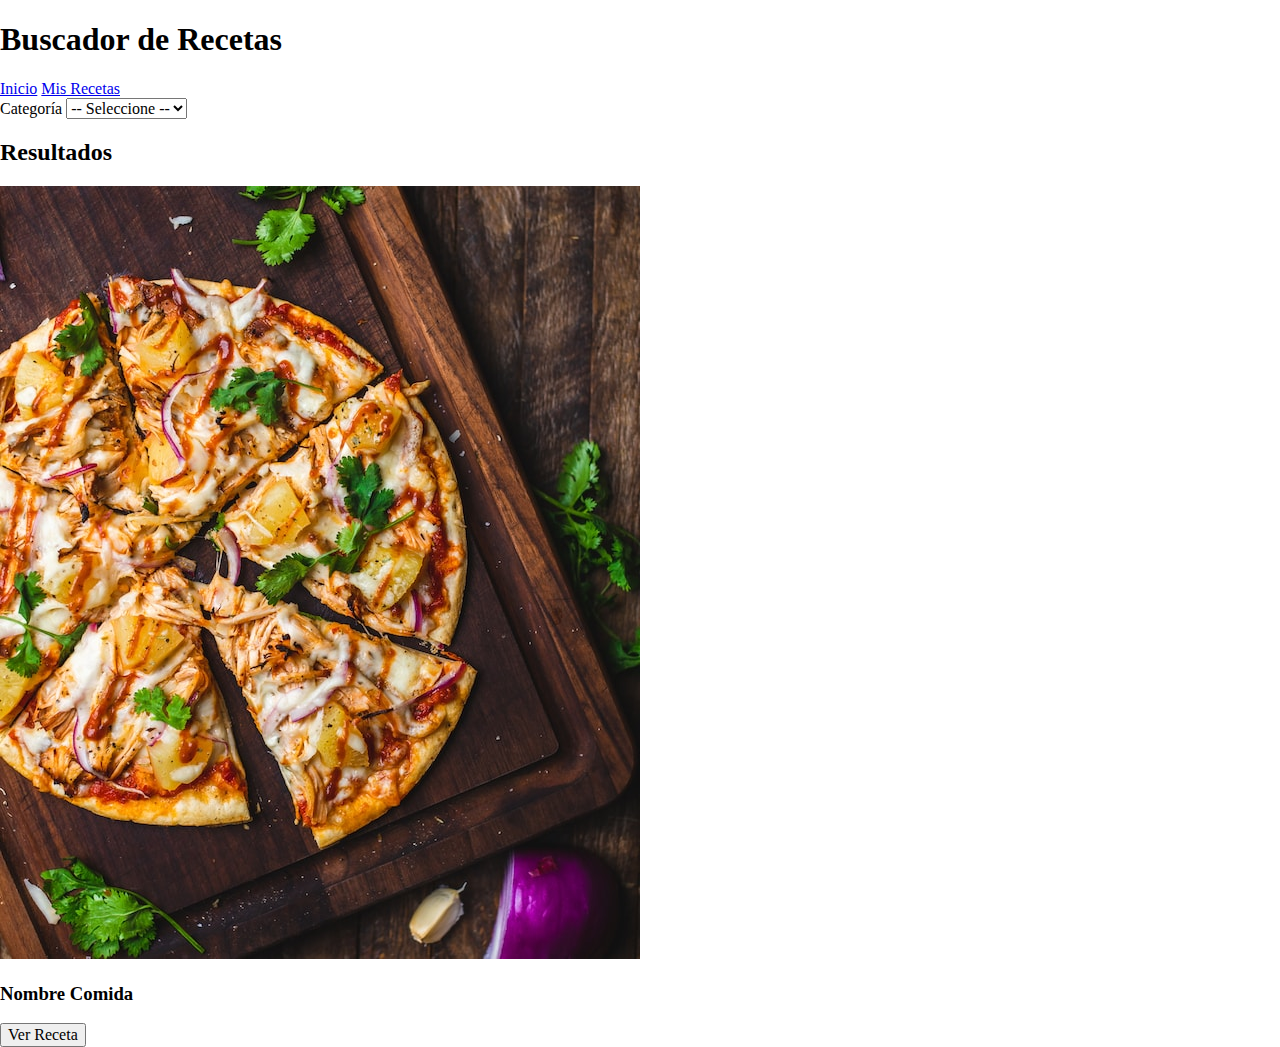
==== index.html @ 9f1f1b43 "feat: Add initial HTML structure" ====
<!DOCTYPE html>
<html lang="es">
  <head>
    <meta charset="UTF-8" />
    <meta name="viewport" content="width=device-width, initial-scale=1.0" />
    <title>Receta de cocina</title>
    <link rel="preconnect" href="https://fonts.googleapis.com" />
    <link rel="preconnect" href="https://fonts.gstatic.com" crossorigin />
    <link
      href="https://fonts.googleapis.com/css2?family=Lato:wght@400;700&display=swap"
      rel="stylesheet"
    />
    <link rel="stylesheet" href="css/normalize.css" />
    <link rel="stylesheet" href="css/styles.css" />
  </head>
  <body>
    <header class="header header__container">
      <div class="header__flex">
        <h1 class="header__heading">Buscador de Recetas</h1>
        <nav class="header__nav">
          <a class="header__anchor" href="#">Inicio</a>
          <a class="header__anchor" href="#">Mis Recetas</a>
        </nav>
      </div>
    </header>

    <section class="search search__container">
      <form class="form">
        <label for="category" class="form__label">Categoría</label>
        <select id="category" class="form__select">
          <option selected>-- Seleccione --</option>
        </select>
      </form>
    </section>

    <main class="main main__container">
      <h2 class="main__heading">Resultados</h2>
      <div id="results" class="main__grid">
        <article class="food-card">
          <img class="food-card__image" src="image-test.jpg" alt="food image" />
          <div class="food-card__information">
            <h3 class="food-card__name">Nombre Comida</h3>
            <button class="food-card__button">Ver Receta</button>
          </div>
        </article>
      </div>
    </main>
  </body>
</html>
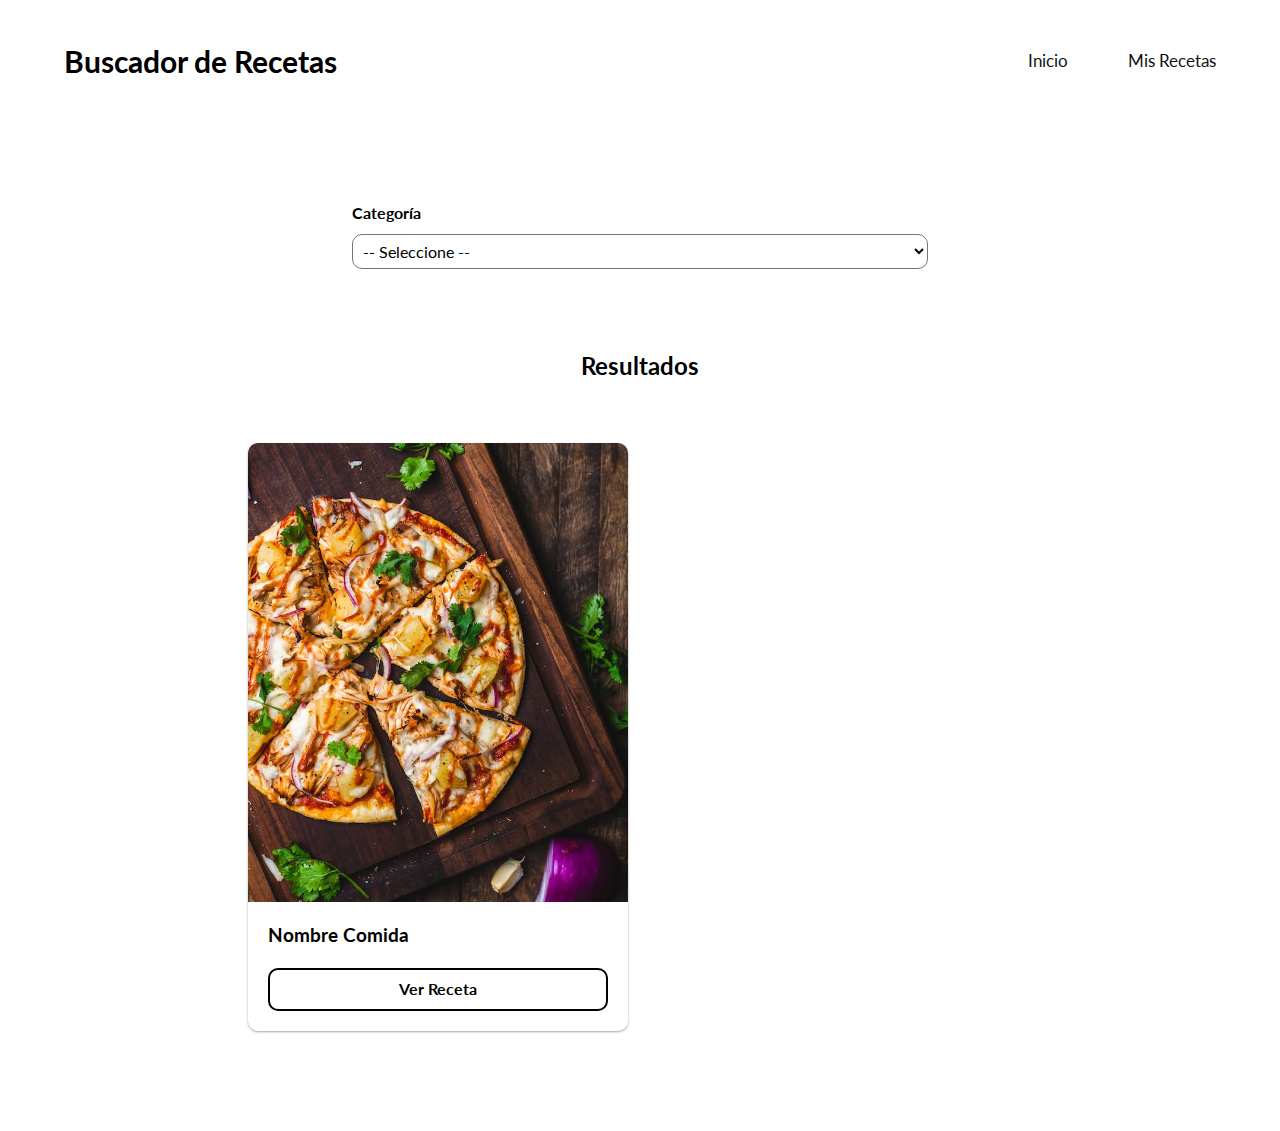
==== commit 1e5fd1b2: "feat: Add HTML and CSS styles of the modal" ====
--- a/index.html
+++ b/index.html
@@ -40,10 +40,60 @@
           <img class="food-card__image" src="image-test.jpg" alt="food image" />
           <div class="food-card__information">
             <h3 class="food-card__name">Nombre Comida</h3>
-            <button class="food-card__button">Ver Receta</button>
+            <button class="button">Ver Receta</button>
           </div>
         </article>
       </div>
     </main>
+
+    <div class="modal hidden" id="modal">
+      <div class="modal__card">
+        <div class="modal__content">
+          <header class="modal__header">
+            <h2 class="modal__title">Nombre de la comida</h2>
+          </header>
+          <main class="modal__body">
+            <img class="modal__image" src="image-test.jpg" alt="food image" />
+            <h3 class="modal__title">Instrucciones</h3>
+            <p class="modal__text">
+              Lorem ipsum, dolor sit amet consectetur adipisicing elit. Dolorum iure, pariatur ex
+              magni libero, facilis cupiditate reprehenderit ullam veniam recusandae aliquid iste?
+              Modi aliquam, sapiente ratione saepe voluptates molestias ducimus.
+            </p>
+            <h3 class="modal__title">Ingredientes y Cantidades</h3>
+            <ul class="modal__list">
+              <li class="modal__list-item">Bacon - 125g</li>
+              <li class="modal__list-item">Bacon - 125g</li>
+              <li class="modal__list-item">Bacon - 125g</li>
+              <li class="modal__list-item">Bacon - 125g</li>
+              <li class="modal__list-item">Bacon - 125g</li>
+              <li class="modal__list-item">Bacon - 125g</li>
+              <li class="modal__list-item">Bacon - 125g</li>
+              <li class="modal__list-item">Bacon - 125g</li>
+              <li class="modal__list-item">Bacon - 125g</li>
+              <li class="modal__list-item">Bacon - 125g</li>
+              <li class="modal__list-item">Bacon - 125g</li>
+              <li class="modal__list-item">Bacon - 125g</li>
+              <li class="modal__list-item">Bacon - 125g</li>
+              <li class="modal__list-item">Bacon - 125g</li>
+              <li class="modal__list-item">Bacon - 125g</li>
+              <li class="modal__list-item">Bacon - 125g</li>
+              <li class="modal__list-item">Bacon - 125g</li>
+              <li class="modal__list-item">Bacon - 125g</li>
+              <li class="modal__list-item">Bacon - 125g</li>
+              <li class="modal__list-item">Bacon - 125g</li>
+              <li class="modal__list-item">Bacon - 125g</li>
+              <li class="modal__list-item">Bacon - 125g</li>
+              <li class="modal__list-item">Bacon - 125g</li>
+              <li class="modal__list-item">Bacon - 125g</li>
+            </ul>
+          </main>
+          <footer class="modal__footer">
+            <button class="button">Agregar a Favoritos</button>
+            <button class="button">Cerrar</button>
+          </footer>
+        </div>
+      </div>
+    </div>
   </body>
 </html>
--- a/css/styles.css
+++ b/css/styles.css
@@ -0,0 +1,273 @@
+/* variables */
+
+:root {
+  --main-font: "Lato", sans-serif;
+  --black: #111;
+  --white: #fff;
+}
+
+/* global styles */
+html {
+  box-sizing: border-box;
+  font-size: 62.5%; /* 1rem = 10px */
+}
+
+*,
+*:before,
+*:after {
+  box-sizing: inherit;
+}
+
+body {
+  font-family: var(--main-font);
+  font-size: 1.6rem;
+  line-height: 1.4;
+}
+
+img {
+  max-width: 100%;
+  display: block;
+  height: auto;
+}
+
+[class$="__container"] {
+  max-width: 120rem;
+  width: 90%; /* cuando el ancho sea menos de 1200px va a ocupar el 90% */
+  margin: 0 auto; /* centra el contenedor */
+}
+
+[class$="__heading"] {
+  margin: 2rem 0;
+}
+
+/* header */
+.header {
+  margin-top: 2rem;
+}
+
+.header__flex {
+  display: flex;
+  flex-direction: column;
+  align-items: center;
+  gap: 2rem;
+}
+
+@media (min-width: 768px) {
+  .header__flex {
+    flex-direction: row;
+    gap: unset;
+    justify-content: space-between;
+  }
+}
+
+.header__heading {
+  font-size: 3rem;
+}
+
+.header__nav {
+  width: 100%;
+  display: flex;
+  flex-direction: column;
+  align-items: center;
+  gap: 2rem;
+}
+
+@media (min-width: 768px) {
+  .header__nav {
+    width: auto;
+    flex-direction: row;
+    gap: 6rem;
+  }
+}
+
+.header__anchor {
+  text-decoration: none;
+  font-size: 1.7rem;
+  color: var(--black);
+}
+
+/* search */
+.search {
+  margin-top: 6rem;
+  margin-bottom: 8rem;
+}
+
+@media (min-width: 768px) {
+  .search {
+    margin-top: 10rem;
+  }
+}
+
+.form {
+  display: flex;
+  flex-direction: column;
+  gap: 1rem;
+  width: 100%;
+}
+
+.form__label {
+  font-weight: 700;
+}
+
+.form__select {
+  padding: 0.6rem;
+  border-style: solid;
+  background-color: var(--white);
+  border-radius: 1rem;
+}
+
+@media (min-width: 768px) {
+  .form {
+    align-items: center;
+  }
+
+  .form__label,
+  .form__select {
+    width: 50%;
+  }
+}
+
+/* main */
+.main {
+  margin-bottom: 10rem;
+}
+
+.main__heading {
+  text-align: center;
+  margin-bottom: 6rem;
+}
+
+@media (min-width: 768px) {
+  .main__grid {
+    display: grid;
+    grid-template-columns: repeat(auto-fill, minmax(30rem, 38rem));
+    gap: 2.5rem;
+    justify-content: center;
+  }
+}
+
+.food-card {
+  box-shadow: rgba(0, 0, 0, 0.12) 0px 1px 3px, rgba(0, 0, 0, 0.24) 0px 1px 2px;
+  border-radius: 1rem;
+  overflow: hidden;
+  margin-bottom: 5rem;
+}
+
+@media (min-width: 768px) {
+  .food-card {
+    margin-bottom: 0;
+  }
+}
+
+.food-card__image {
+  object-fit: cover;
+  transition: transform 0.3s ease-out;
+}
+
+.food-card__image:hover {
+  transform: scale(1.04);
+}
+
+.food-card__information {
+  padding: 2rem;
+}
+
+.food-card__name {
+  margin: 0;
+}
+
+.button {
+  margin-top: 2rem;
+  width: 100%;
+  border-style: none;
+  padding: 1rem;
+  font-weight: 700;
+  background-color: var(--white);
+  border-style: solid;
+  border-radius: 1rem;
+}
+.button:hover {
+  cursor: pointer;
+}
+
+/* modal */
+.modal {
+  position: fixed; /* mantener el contenedor del modal en una posición fija en la ventana */
+  top: 0; /* Desde la parte superior de la ventana */
+  left: 0; /* Desde la parte izquierda de la ventana */
+  width: 100%;
+  height: 100%;
+  background-color: rgba(0, 0, 0, 0.5); /* Fondo semitransparente */
+  display: flex;
+  justify-content: center;
+  align-items: center;
+}
+
+.modal__card {
+  background-color: var(--white); /* Color de fondo del modal */
+  width: 90%; /* Ancho del modal */
+  height: 90%; /* Altura del modal */
+  padding: 2rem;
+  border-radius: 1rem;
+}
+
+@media (min-width: 768px) {
+  .modal__card {
+    width: 60%;
+  }
+}
+
+@media (min-width: 1024px) {
+  .modal__card {
+    width: 40%;
+    max-width: 60rem;
+  }
+}
+
+.modal__content {
+  display: flex;
+  flex-direction: column;
+  gap: 1rem;
+  height: 100%;
+}
+
+.modal__title {
+  margin-bottom: 0;
+  font-size: 2.2rem;
+  font-weight: 700;
+}
+
+.modal__body {
+  overflow-y: scroll; /* Habilitar desplazamiento vertical en el cuerpo del modal */
+}
+
+.modal__image {
+  width: 100%;
+  max-height: 30rem;
+  object-fit: cover;
+  border-radius: 1rem;
+}
+
+.modal__text {
+  text-align: left;
+  margin-bottom: 1rem;
+}
+
+.modal__list {
+  list-style: none; /* Eliminar viñetas de la lista */
+  padding-left: 0;
+}
+
+.modal__list-item {
+  padding: 1rem;
+  border: solid 1px #e1e1e1;
+}
+
+.modal__footer {
+  display: flex;
+  gap: 2rem;
+}
+
+.hidden {
+  display: none;
+}
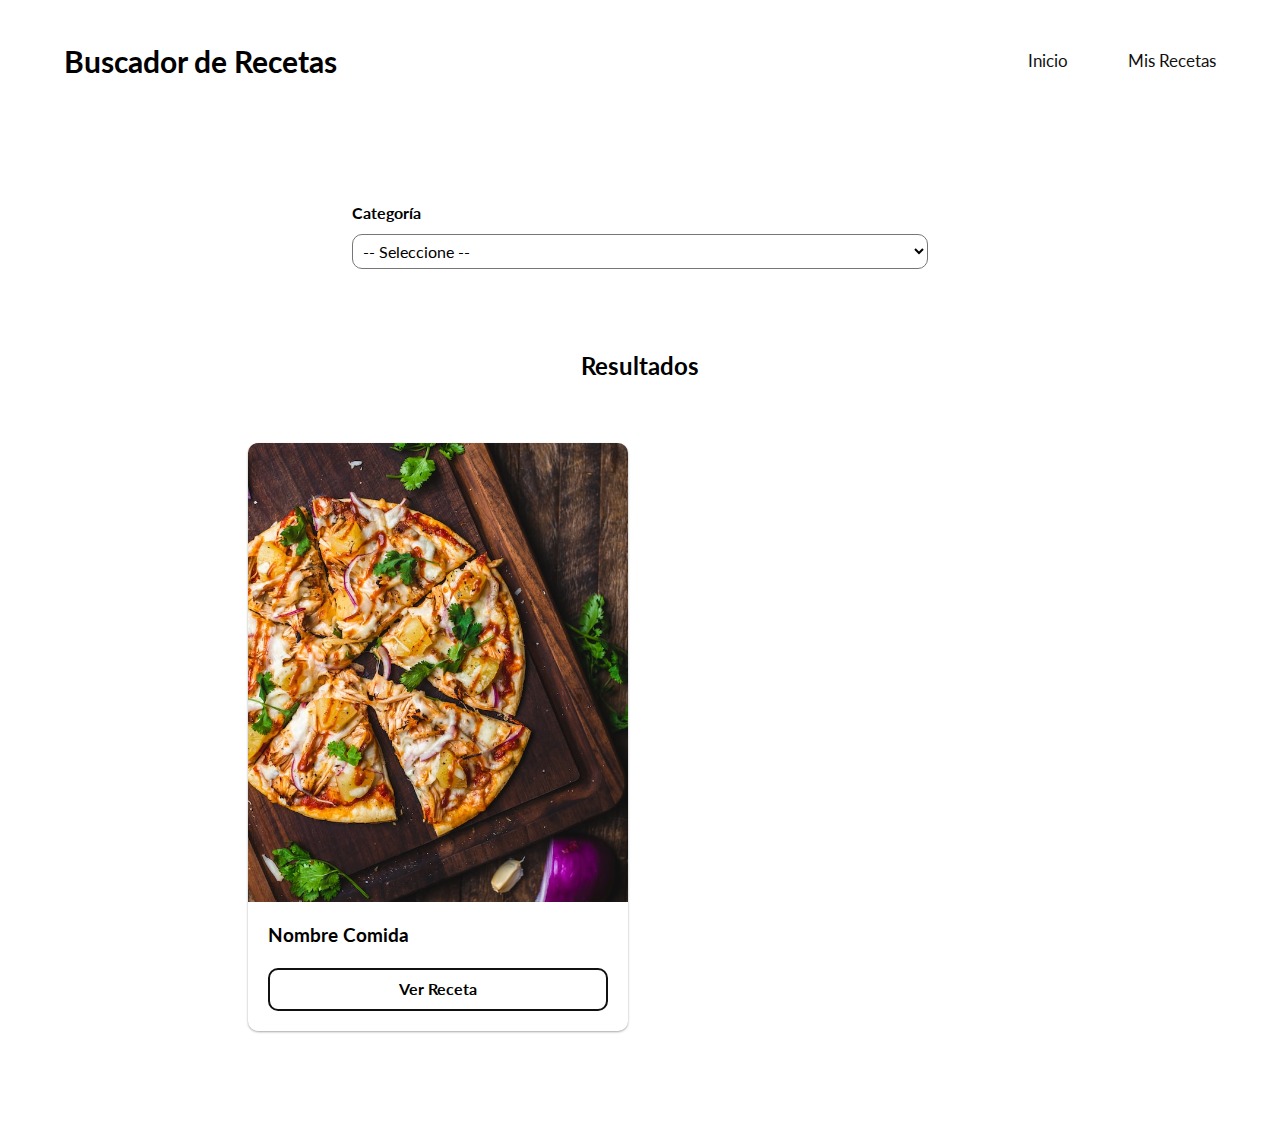
==== commit 3b7e9883: "feat: Add CSS styles to buttons of modal" ====
--- a/index.html
+++ b/index.html
@@ -89,8 +89,8 @@
             </ul>
           </main>
           <footer class="modal__footer">
-            <button class="button">Agregar a Favoritos</button>
-            <button class="button">Cerrar</button>
+            <button class="button button--favorite">Agregar a Favoritos</button>
+            <button class="button button--close">Cerrar</button>
           </footer>
         </div>
       </div>
--- a/css/styles.css
+++ b/css/styles.css
@@ -4,6 +4,7 @@
   --main-font: "Lato", sans-serif;
   --black: #111;
   --white: #fff;
+  --red: #c70000;
 }
 
 /* global styles */
@@ -179,11 +180,11 @@
 .button {
   margin-top: 2rem;
   width: 100%;
-  border-style: none;
   padding: 1rem;
   font-weight: 700;
   background-color: var(--white);
   border-style: solid;
+  border-color: var(--black);
   border-radius: 1rem;
 }
 .button:hover {
@@ -268,6 +269,18 @@
   gap: 2rem;
 }
 
+.button--favorite {
+  background-color: var(--black);
+  color: var(--white);
+  border-style: none;
+}
+
+.button--close {
+  background-color: var(--red);
+  color: var(--white);
+  border-style: none;
+}
+
 .hidden {
   display: none;
 }
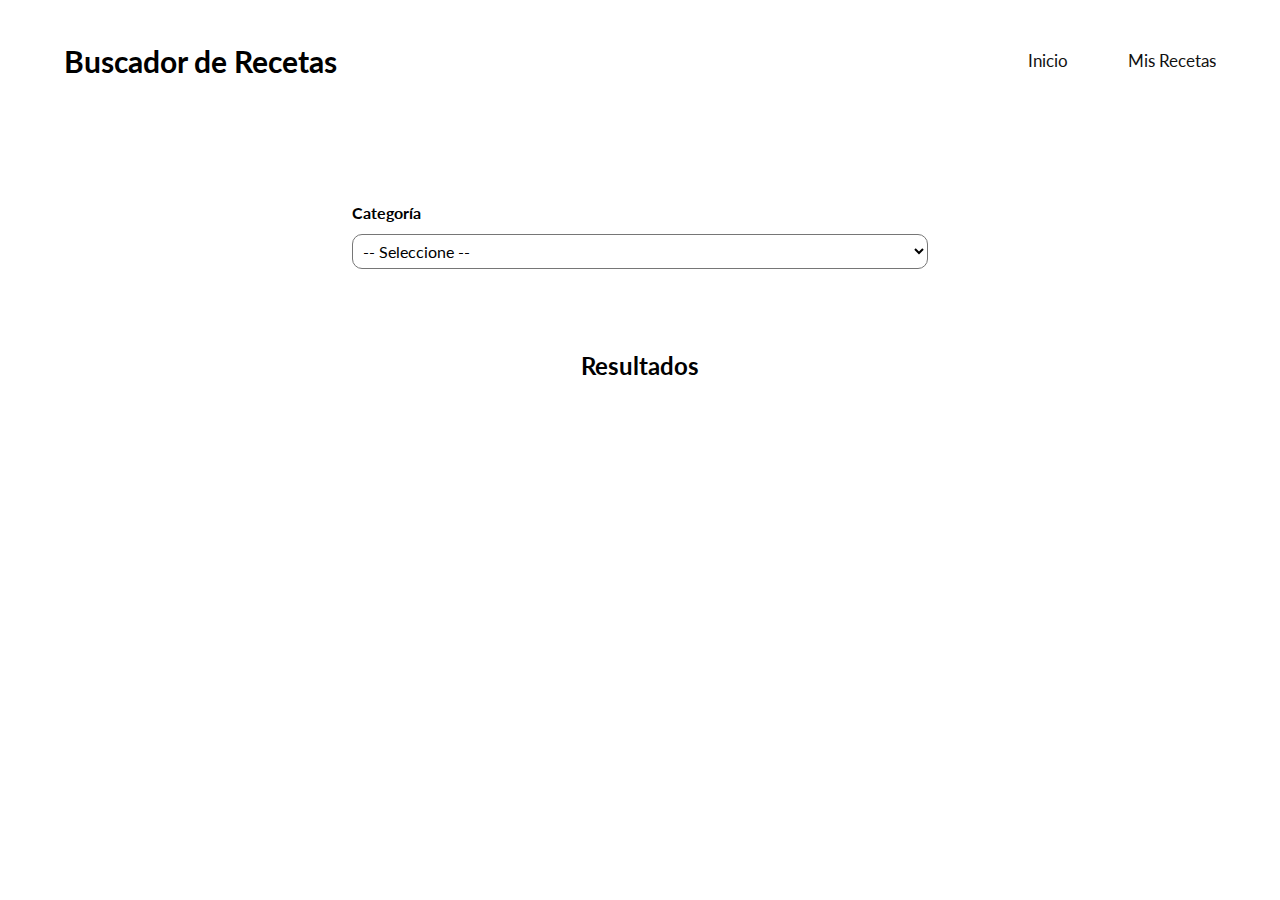
==== commit 5a37770f: "feat: Add functionality to show foods in HTML" ====
--- a/index.html
+++ b/index.html
@@ -35,15 +35,7 @@
 
     <main class="main main__container">
       <h2 class="main__heading">Resultados</h2>
-      <div id="results" class="main__grid">
-        <article class="food-card">
-          <img class="food-card__image" src="image-test.jpg" alt="food image" />
-          <div class="food-card__information">
-            <h3 class="food-card__name">Nombre Comida</h3>
-            <button class="button">Ver Receta</button>
-          </div>
-        </article>
-      </div>
+      <div id="results" class="main__grid"></div>
     </main>
 
     <div class="modal hidden" id="modal">
@@ -95,5 +87,7 @@
         </div>
       </div>
     </div>
+
+    <script type="module" src="js/app.js"></script>
   </body>
 </html>
--- a/css/styles.css
+++ b/css/styles.css
@@ -152,6 +152,10 @@
   border-radius: 1rem;
   overflow: hidden;
   margin-bottom: 5rem;
+
+  display: flex;
+  flex-direction: column;
+  justify-content: space-between;
 }
 
 @media (min-width: 768px) {
@@ -163,6 +167,7 @@
 .food-card__image {
   object-fit: cover;
   transition: transform 0.3s ease-out;
+  max-height: 38rem;
 }
 
 .food-card__image:hover {
